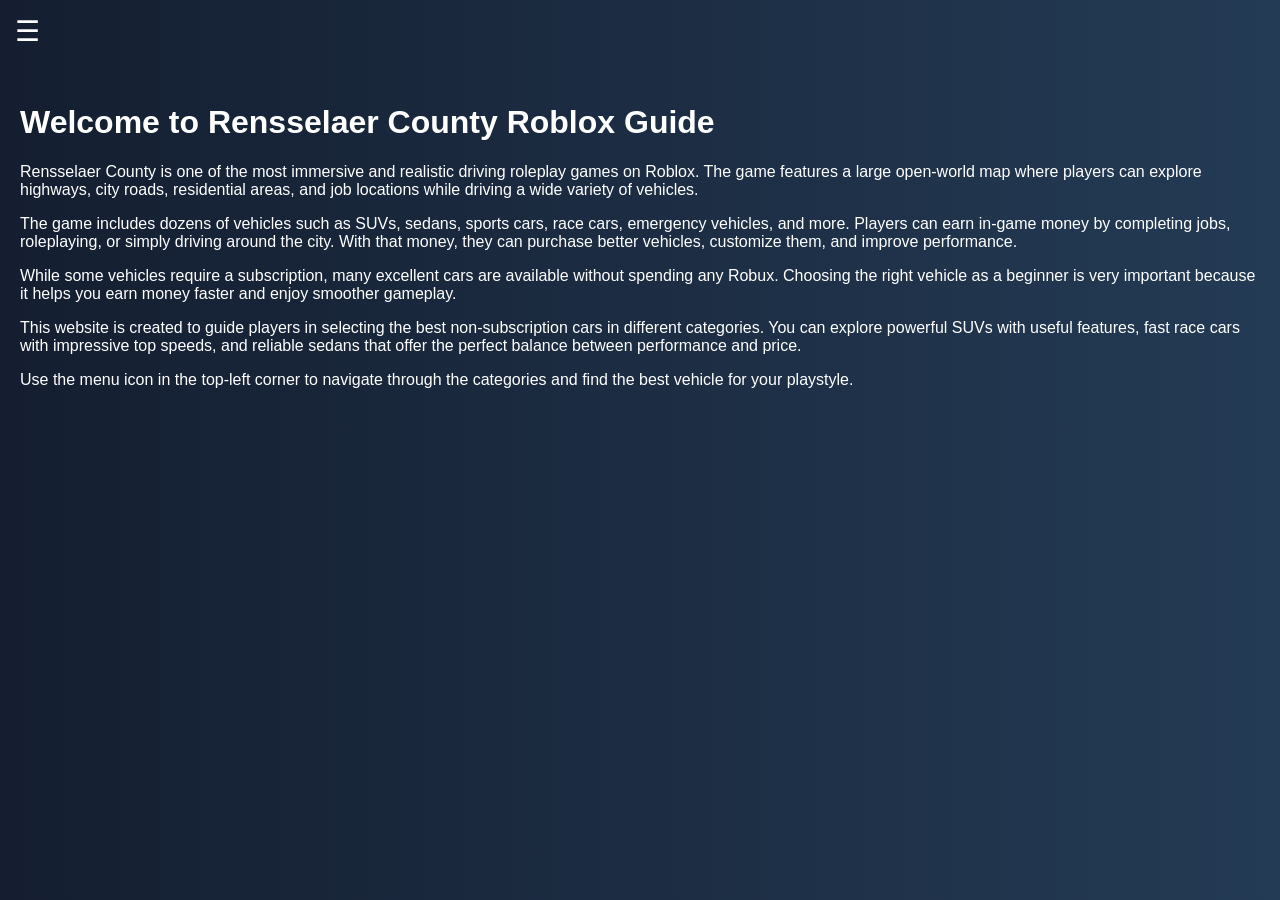
==== index.html @ bf4723cd "Add files via upload" ====
<!DOCTYPE html>
<html>
<head>
  <title>Rensselaer County Guide</title>
  <link rel="stylesheet" href="style.css">
</head>
<body>

<div class="menu-icon" onclick="toggleMenu()">☰</div>

<div id="sideMenu" class="side-menu">
  <a href="index.html">Home</a>
  <a href="suv.html">Best SUVs</a>
  <a href="race.html">Best Race Cars</a>
  <a href="sedan.html">Best Sedans</a>
</div>

<div class="content">
  <h1>Welcome to Rensselaer County Roblox Guide</h1>

  <p>
    Rensselaer County is one of the most immersive and realistic driving roleplay games on Roblox.
    The game features a large open-world map where players can explore highways, city roads,
    residential areas, and job locations while driving a wide variety of vehicles.
  </p>

  <p>
    The game includes dozens of vehicles such as SUVs, sedans, sports cars, race cars,
    emergency vehicles, and more. Players can earn in-game money by completing jobs,
    roleplaying, or simply driving around the city. With that money, they can purchase
    better vehicles, customize them, and improve performance.
  </p>

  <p>
    While some vehicles require a subscription, many excellent cars are available without
    spending any Robux. Choosing the right vehicle as a beginner is very important because
    it helps you earn money faster and enjoy smoother gameplay.
  </p>

  <p>
    This website is created to guide players in selecting the best non-subscription cars
    in different categories. You can explore powerful SUVs with useful features, fast race
    cars with impressive top speeds, and reliable sedans that offer the perfect balance
    between performance and price.
  </p>

  <p>
    Use the menu icon in the top-left corner to navigate through the categories and find
    the best vehicle for your playstyle.
  </p>
</div>

<script>
function toggleMenu() {
  var menu = document.getElementById("sideMenu");
  menu.classList.toggle("show");
}
</script>

</body>
</html>
---- style.css ----
body {
  margin: 0;
  font-family: Arial, sans-serif;
  background: linear-gradient(to right, #141e30, #243b55);
  color: white;
}

/* Menu icon */
.menu-icon {
  font-size: 28px;
  padding: 15px;
  cursor: pointer;
}

/* Side menu */
.side-menu {
  position: fixed;
  top: 0;
  left: -250px;
  width: 250px;
  height: 100%;
  background: black;
  padding-top: 60px;
  transition: 0.3s;
}

.side-menu a {
  display: block;
  color: white;
  padding: 15px;
  text-decoration: none;
}

.side-menu a:hover {
  background: #333;
}

.side-menu.show {
  left: 0;
}

/* Content */
.content {
  padding: 20px;
}

/* Car Boxes */
.car-box {
  background: rgba(0, 0, 0, 0.7);
  padding: 20px;
  margin: 20px 0;
  border-radius: 12px;
  box-shadow: 0 0 15px rgba(0, 0, 0, 0.6);
  transition: 0.3s;
}

.car-box:hover {
  transform: scale(1.02);
}

.car-box h2 {
  margin-top: 0;
  color: #00ffff;
}
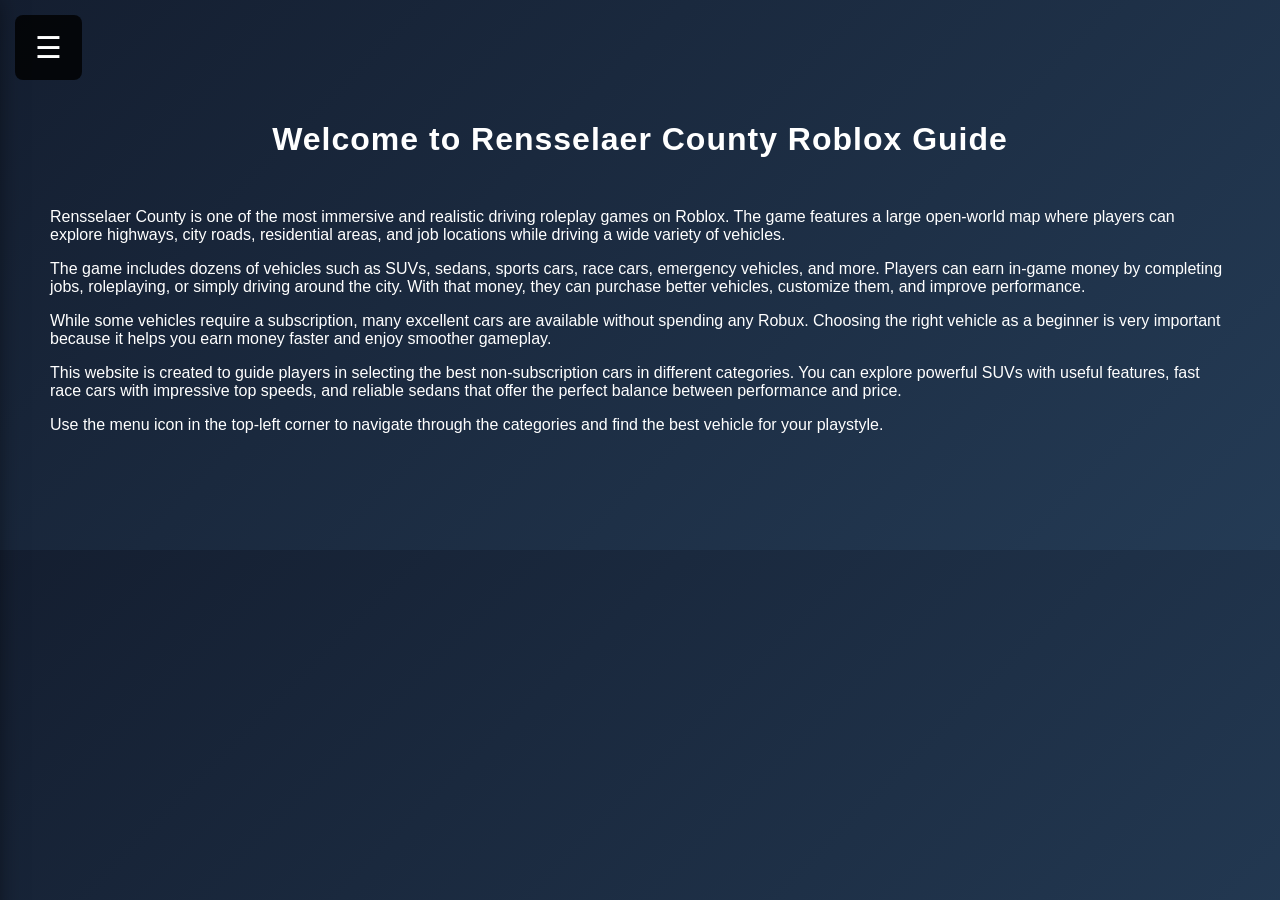
==== commit a3e9546d: "Add files via upload" ====
--- a/index.html
+++ b/index.html
@@ -1,7 +1,9 @@
 <!DOCTYPE html>
 <html>
 <head>
-  <title>Rensselaer County Guide</title>
+ <title>Best Cars in Rensselaer County Roblox (No Subscription Guide)</title>
+ <meta name="description" content="Best non subscription cars in Rensselaer County Roblox including SUVs, race cars and sedans with prices, speed and features.">
+<meta name="keywords" content="Rensselaer County Roblox cars, best cars Rensselaer County, Roblox vehicle guide, no subscription cars Roblox">
   <link rel="stylesheet" href="style.css">
 </head>
 <body>
@@ -13,6 +15,7 @@
   <a href="suv.html">Best SUVs</a>
   <a href="race.html">Best Race Cars</a>
   <a href="sedan.html">Best Sedans</a>
+  <a href="premiumvehicleaccesscars.html">Premium Vehicles</a>
 </div>
 
 <div class="content">
@@ -56,6 +59,5 @@
   menu.classList.toggle("show");
 }
 </script>
-
 </body>
 </html>
--- a/style.css
+++ b/style.css
@@ -1,64 +1,241 @@
+/* ============================= */
+/* ===== GLOBAL SETTINGS ====== */
+/* ============================= */
+
 body {
   margin: 0;
-  font-family: Arial, sans-serif;
-  background: linear-gradient(to right, #141e30, #243b55);
-  color: white;
-}
-
-/* Menu icon */
+  font-family: 'Segoe UI', Arial, sans-serif;
+  background: linear-gradient(135deg, #141e30, #243b55);
+  color: white;
+  overflow-x: hidden;
+}
+
+/* ============================= */
+/* ===== MENU ICON ============ */
+/* ============================= */
+
 .menu-icon {
-  font-size: 28px;
-  padding: 15px;
+  font-size: 30px;
+  padding: 15px 20px;
   cursor: pointer;
-}
-
-/* Side menu */
+  position: fixed;
+  top: 15px;
+  left: 15px;
+  z-index: 2000; /* Always above everything */
+  background: rgba(0, 0, 0, 0.8);
+  border-radius: 8px;
+  transition: 0.3s;
+}
+
+.menu-icon:hover {
+  background: rgba(0, 0, 0, 1);
+}
+
+/* ============================= */
+/* ===== SIDE MENU ============ */
+/* ============================= */
+
 .side-menu {
   position: fixed;
   top: 0;
-  left: -250px;
+  left: -260px;
   width: 250px;
   height: 100%;
-  background: black;
-  padding-top: 60px;
-  transition: 0.3s;
+  background: #0c0c0c;
+  padding-top: 80px;
+  transition: 0.3s ease;
+  box-shadow: 5px 0 25px rgba(0,0,0,0.6);
+  z-index: 1500;
 }
 
 .side-menu a {
   display: block;
   color: white;
-  padding: 15px;
+  padding: 15px 25px;
   text-decoration: none;
+  font-size: 16px;
+  transition: 0.2s;
 }
 
 .side-menu a:hover {
-  background: #333;
+  background: #1f1f1f;
+  padding-left: 35px;
 }
 
 .side-menu.show {
   left: 0;
 }
 
-/* Content */
+/* ============================= */
+/* ===== PAGE CONTENT ========= */
+/* ============================= */
+
 .content {
-  padding: 20px;
-}
-
-/* Car Boxes */
-.car-box {
-  background: rgba(0, 0, 0, 0.7);
-  padding: 20px;
-  margin: 20px 0;
-  border-radius: 12px;
-  box-shadow: 0 0 15px rgba(0, 0, 0, 0.6);
-  transition: 0.3s;
-}
-
-.car-box:hover {
-  transform: scale(1.02);
-}
-
-.car-box h2 {
+  padding: 100px 50px;
+  position: relative;
+  z-index: 1;
+}
+
+h1 {
+  text-align: center;
+  margin-bottom: 50px;
+  font-size: 32px;
+  letter-spacing: 1px;
+}
+
+/* ============================= */
+/* ===== CAR GRID ============= */
+/* ============================= */
+
+.car-container {
+  display: grid;
+  grid-template-columns: repeat(auto-fit, minmax(320px, 1fr));
+  gap: 30px;
+}
+
+/* ============================= */
+/* ===== CAR CARD ============= */
+/* ============================= */
+
+.car-card {
+  background: rgba(0, 0, 0, 0.65);
+  border-radius: 18px;
+  overflow: hidden;
+  box-shadow: 0 10px 30px rgba(0,0,0,0.6);
+  transition: 0.35s ease;
+  backdrop-filter: blur(8px);
+}
+
+.car-card:hover {
+  transform: translateY(-10px);
+  box-shadow: 0 15px 40px rgba(0,0,0,0.8);
+}
+
+/* ============================= */
+/* ===== CAR IMAGE ============ */
+/* ============================= */
+
+.car-card img {
+  width: 100%;
+  height: 220px;
+  object-fit: cover;
+  display: block;
+}
+
+/* ============================= */
+/* ===== CAR INFO ============= */
+/* ============================= */
+
+.car-info {
+  padding: 20px 25px;
+}
+
+.car-info h2 {
   margin-top: 0;
-  color: #00ffff;
+  color: #00f5ff;
+  font-size: 22px;
+}
+
+.car-info p {
+  margin: 8px 0;
+  color: #dcdcdc;
+  font-size: 15px;
+  line-height: 1.5;
+}
+
+/* ============================= */
+/* ===== RESPONSIVE FIX ======= */
+/* ============================= */
+
+@media (max-width: 768px) {
+  .content {
+    padding: 100px 20px;
+  }
+}
+/* PREMIUM PAGE STYLE */
+
+.premium-page {
+  background: linear-gradient(135deg, #0f0f0f, #1c1c1c);
+  color: white;
+}
+
+.premium-title {
+  text-align: center;
+  font-size: 40px;
+  margin-bottom: 30px;
+  color: gold;
+}
+
+.section-heading {
+  margin-top: 40px;
+  margin-bottom: 20px;
+  border-left: 5px solid gold;
+  padding-left: 10px;
+  color: #ffd700;
+}
+
+.premium-card {
+  background: #1a1a1a;
+  border: 2px solid gold;
+  box-shadow: 0 0 15px rgba(255, 215, 0, 0.3);
+  transition: 0.3s ease;
+}
+
+.premium-card:hover {
+  transform: scale(1.05);
+  box-shadow: 0 0 25px gold;
+}
+/* PREMIUM PAGE SPECIAL STYLE */
+.premium-page {
+  background: linear-gradient(to bottom, #111, #1a1a1a);
+  color: white;
+}
+
+/* Premium Cards */
+.premium-card {
+  border: 2px solid #444;
+  background: #1c1c1c;
+  position: relative;
+}
+
+/* Best Premium Golden Card */
+.best-premium {
+  border: 3px solid gold;
+  background: linear-gradient(145deg, #3a2c00, #5a4300);
+  box-shadow: 0 0 20px gold;
+  transform: scale(1.05);
+}
+
+/* Premium Badge */
+.premium-badge {
+  position: absolute;
+  top: 10px;
+  right: 10px;
+  background: gold;
+  color: black;
+  padding: 5px 10px;
+  font-size: 12px;
+  font-weight: bold;
+  border-radius: 20px;
+}
+
+/* Section Headings */
+.section-heading {
+  margin-top: 40px;
+  font-size: 24px;
+  border-left: 5px solid gold;
+  padding-left: 10px;
+}
+/* Fix all car images */
+.car-card img {
+  width: 100%;
+  height: 200px;          /* fixed height for clean frame */
+  object-fit: cover;      /* prevents stretching */
+  border-radius: 10px;
+  display: block;
+}
+
+/* Make Best Premium image slightly bigger */
+.best-premium img {
+  height: 240px;
 }
